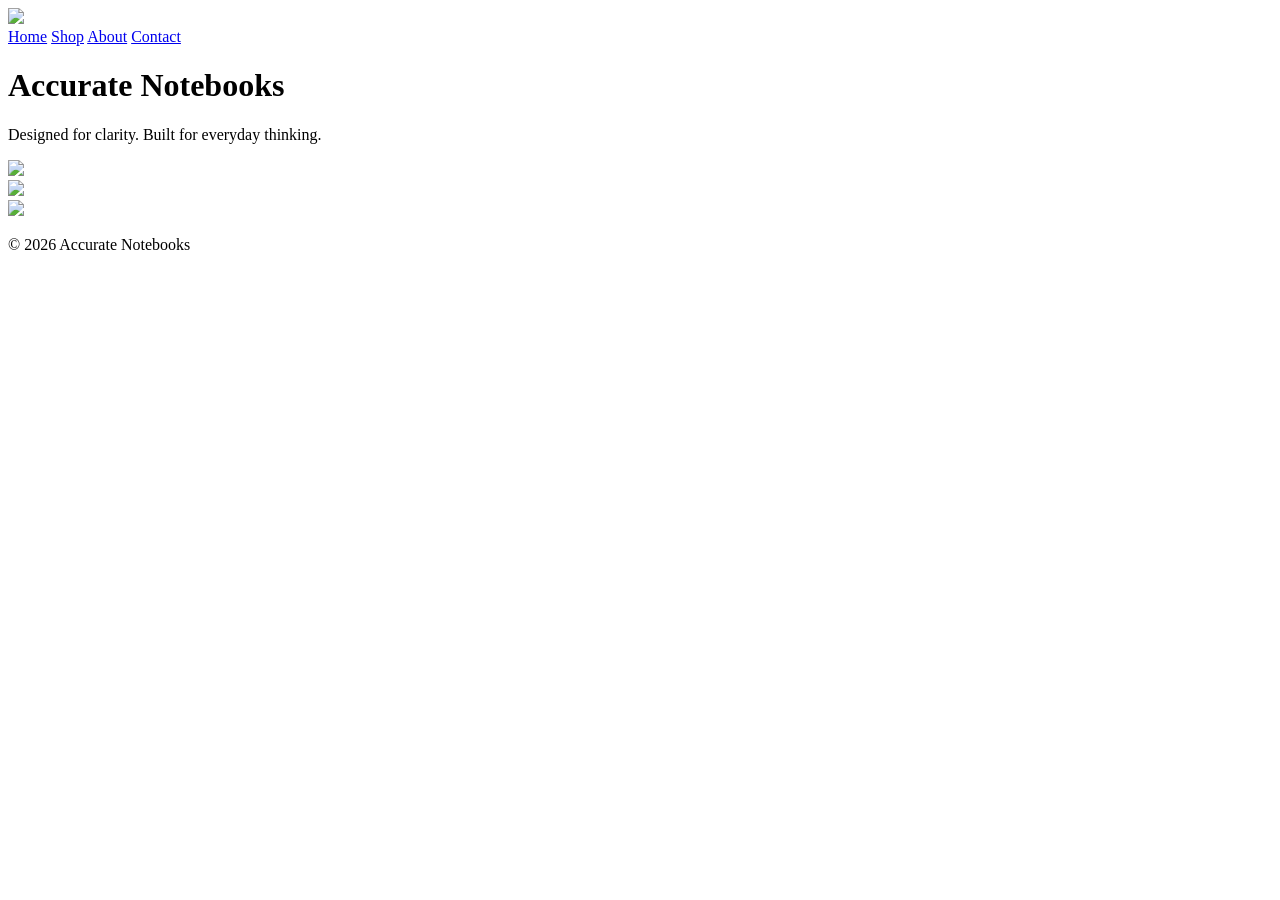
==== index.html @ 721030c9 "Create index.html" ====
<!DOCTYPE html>
<html>
<head>
  <title>Accuron Notebooks</title>
  <link rel="stylesheet" href="style.css">
  <script src="script.js"></script>
  <link href="https://fonts.googleapis.com/css2?family=Inter&display=swap" rel="stylesheet">
</head>

<body>

<header>
  <div class="logo">
    <img src="images/logo.png">
  </div>

  <nav>
    <a href="index.html">Home</a>
    <a href="shop.html">Shop</a>
    <a href="about.html">About</a>
    <a href="contact.html">Contact</a>
  </nav>

  <div class="switch" onclick="toggleDarkMode()"></div>
</header>

<div class="hero">
  <div class="hero-content">
    <h1>Accurate Notebooks</h1>
    <p>Designed for clarity. Built for everyday thinking.</p>
  </div>
</div>


<div class="poster"><img src="images/book1.jpg"></div>
<div class="poster"><img src="images/book2.jpg"></div>
<div class="poster"><img src="images/book3.jpg"></div>

<footer>
  <p>© 2026 Accurate Notebooks</p>
</footer>

</body>
</html>
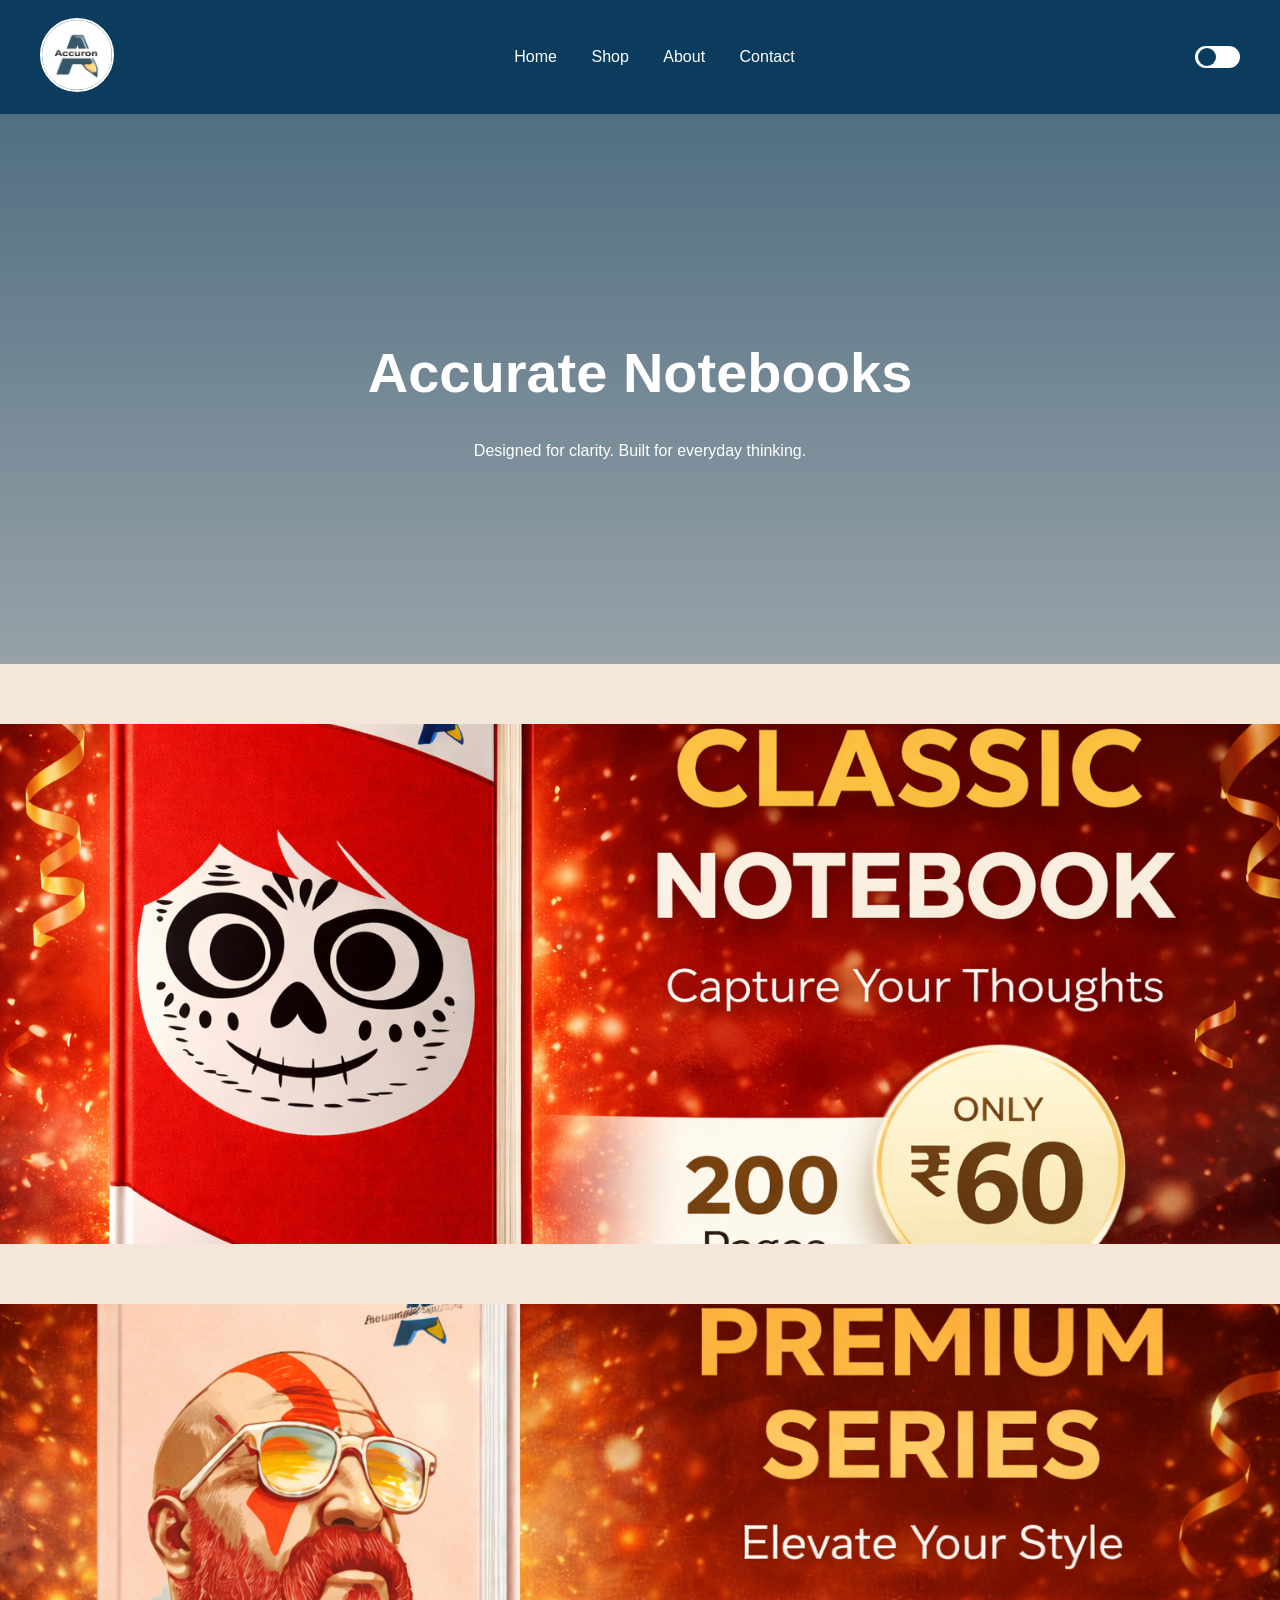
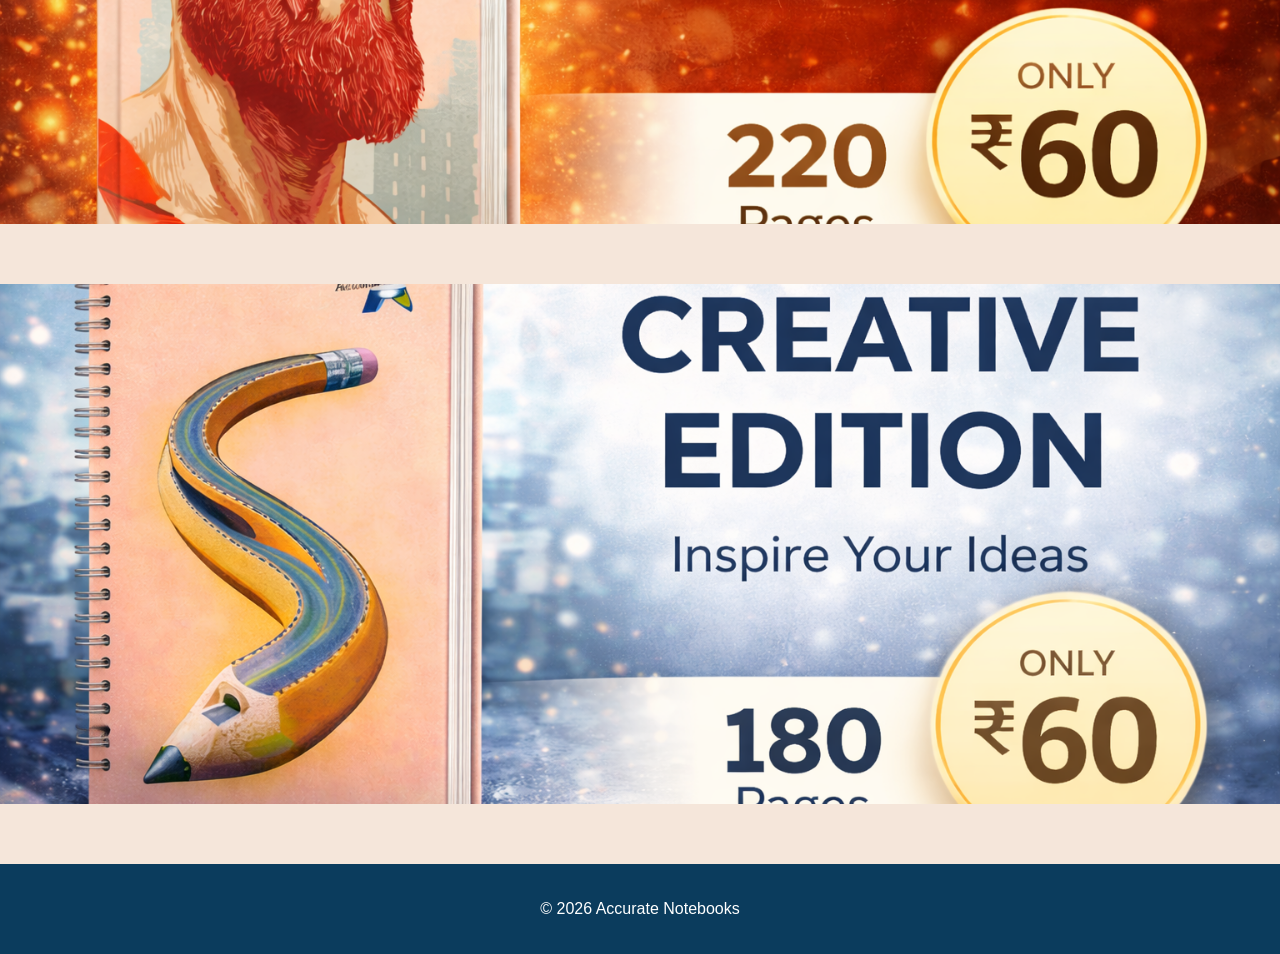
==== commit 94bc4d50: "Update index.html" ====
--- a/index.html
+++ b/index.html
@@ -11,7 +11,7 @@
 
 <header>
   <div class="logo">
-    <img src="images/logo.png">
+    <img src="logo.png">
   </div>
 
   <nav>
@@ -32,9 +32,9 @@
 </div>
 
 
-<div class="poster"><img src="images/book1.jpg"></div>
-<div class="poster"><img src="images/book2.jpg"></div>
-<div class="poster"><img src="images/book3.jpg"></div>
+<div class="poster"><img src="poster-1.jpg"></div>
+<div class="poster"><img src="poster-2.jpg"></div>
+<div class="poster"><img src="poster-3.jpg"></div>
 
 <footer>
   <p>© 2026 Accurate Notebooks</p>
--- a/style.css
+++ b/style.css
@@ -0,0 +1,167 @@
+:root {
+  --primary: #0b3c5d;
+
+  --light-bg: #f5e6da;
+  --dark-bg: #2b1e18;
+
+  --light-text: #222;
+  --dark-text: #f5e6da;
+}
+
+body {
+  margin: 0;
+  font-family: 'Inter', sans-serif;
+  background: var(--light-bg);
+  color: var(--light-text);
+  transition: all 0.3s ease;
+}
+
+body.dark {
+  background: var(--dark-bg);
+  color: var(--dark-text);
+}
+
+header {
+  background: var(--primary);
+  display: flex;
+  justify-content: space-between;
+  align-items: center;
+  padding: 18px 40px;
+}
+
+.logo img {
+  height: 70px;
+  width: 70px;
+  object-fit: cover;
+  border-radius: 50%;
+  border: 2px solid white;
+}
+
+nav a {
+  color: white;
+  margin: 0 15px;
+  text-decoration: none;
+  position: relative;
+}
+
+nav a::after {
+  content: "";
+  width: 0%;
+  height: 2px;
+  background: white;
+  position: absolute;
+  bottom: -5px;
+  left: 0;
+  transition: 0.3s;
+}
+
+nav a:hover::after {
+  width: 100%;
+}
+
+.switch {
+  width: 45px;
+  height: 22px;
+  background: white;
+  border-radius: 20px;
+  position: relative;
+  cursor: pointer;
+}
+
+.switch::before {
+  content: "";
+  width: 18px;
+  height: 18px;
+  background: #0b3c5d;
+  position: absolute;
+  top: 2px;
+  left: 3px;
+  border-radius: 50%;
+  transition: 0.3s;
+}
+
+body.dark .switch::before {
+  transform: translateX(22px);
+  background: orange;
+}
+
+.hero {
+  height: 550px;
+  background: linear-gradient(
+      rgba(11, 60, 93, 0.7),
+      rgba(11, 60, 93, 0.4)
+    ),
+    url('images/banner.jpg') center/cover no-repeat;
+
+  display: flex;
+  align-items: center;
+  justify-content: center;
+}
+
+.hero-content {
+  text-align: center;
+  color: white;
+}
+
+.hero h1 {
+  font-size: 56px;
+}
+
+/* POSTERS */
+.poster {
+  width: 100%;
+  height: 50vw;
+  max-height: 520px;
+  margin: 60px 0;
+  overflow: hidden;
+}
+
+.poster img {
+  width: 100%;
+  height: 100%;
+  object-fit: cover;
+}
+
+.container {
+  max-width: 800px;
+  margin: 80px auto;
+  padding: 0 20px;
+  line-height: 1.8;
+}
+
+input, textarea {
+  width: 100%;
+  padding: 12px;
+  margin: 10px 0;
+}
+
+footer {
+  background: var(--primary);
+  color: white;
+  text-align: center;
+  padding: 20px;
+}
+
+@media(max-width: 768px) {
+
+  header {
+    flex-direction: column;
+  }
+
+  .logo img {
+    height: 90px;
+    width: 90px;
+  }
+
+  .hero {
+    height: 400px;
+  }
+
+  .hero h1 {
+    font-size: 30px;
+  }
+
+  .poster {
+    height: 65vw;
+  }
+}
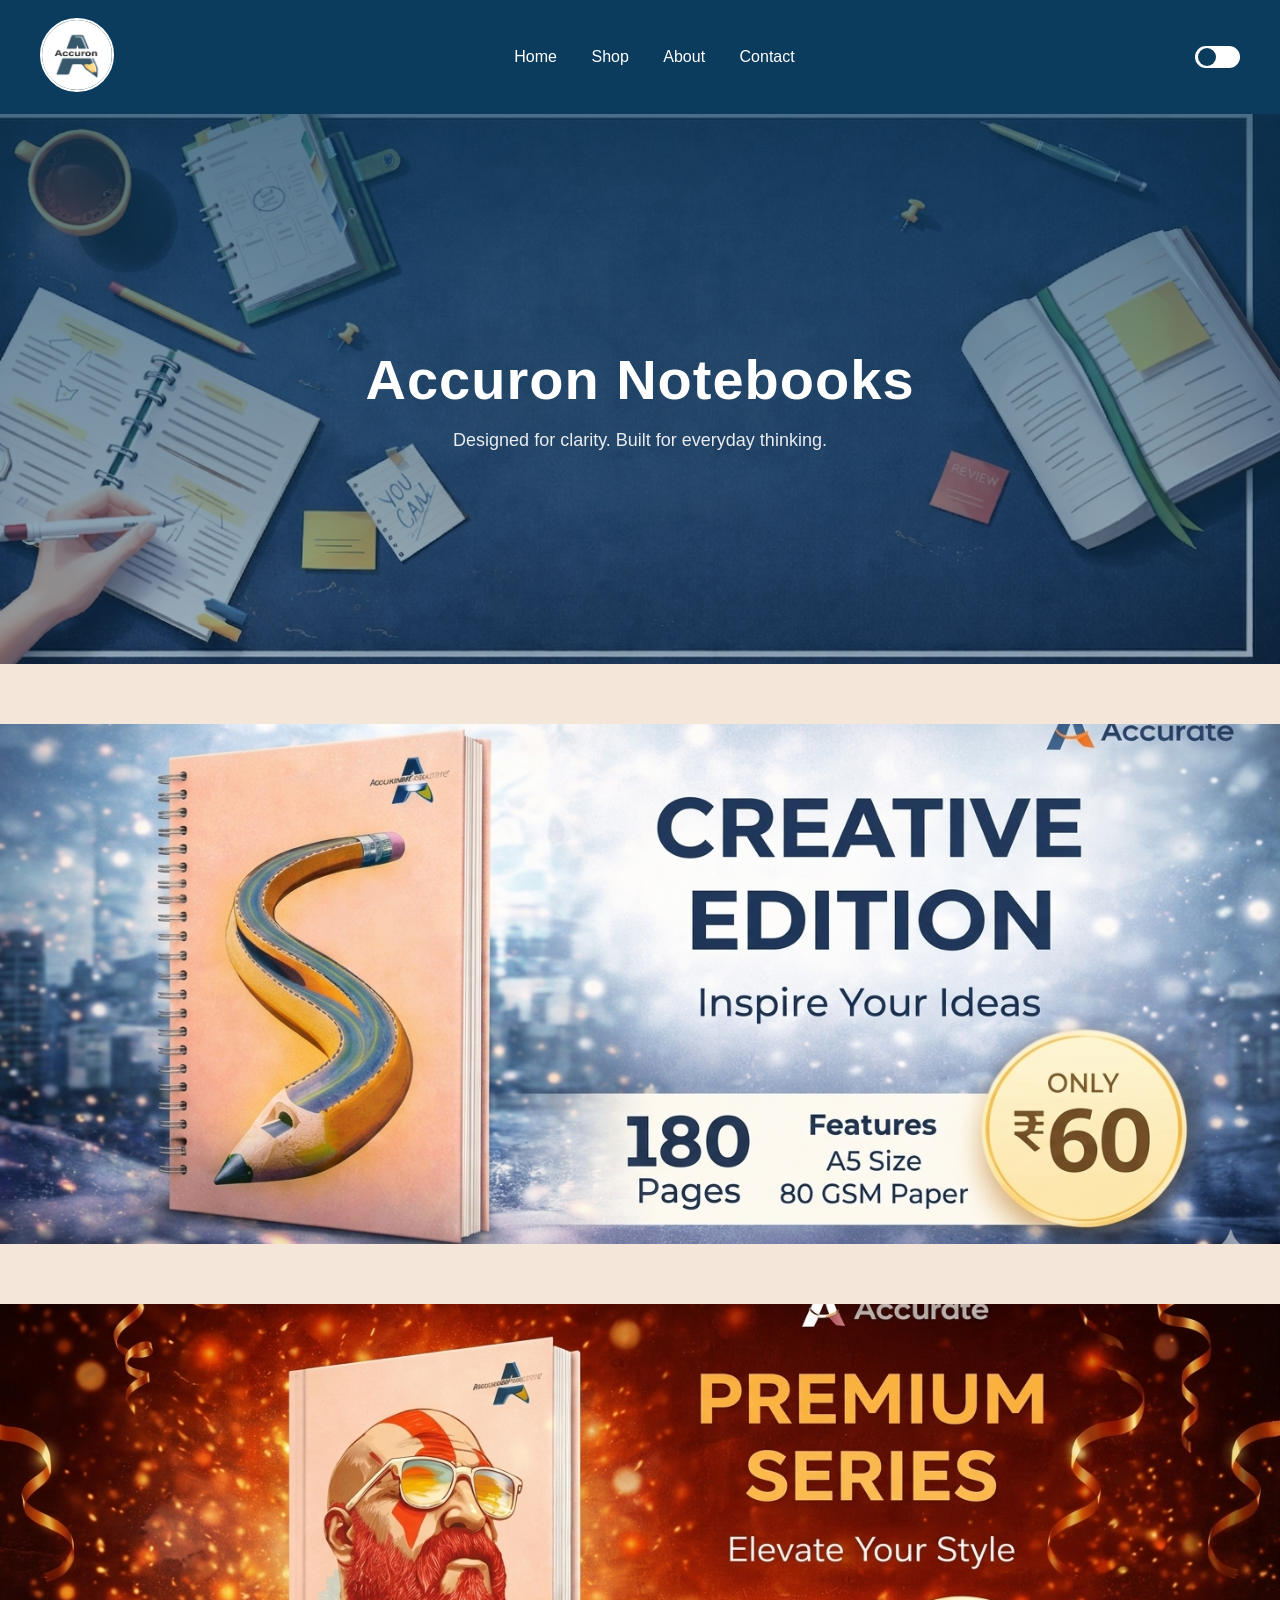
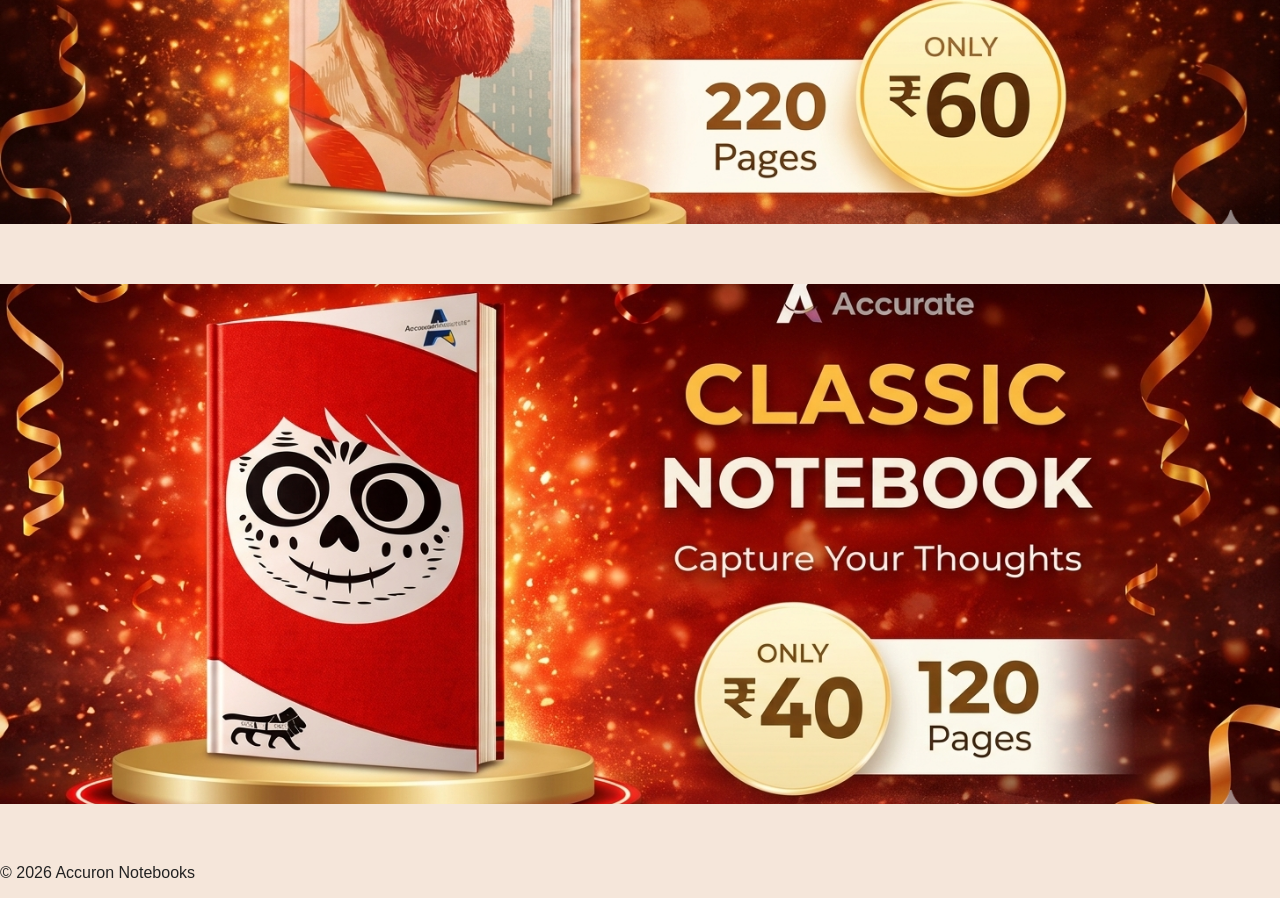
==== commit 5f58e32e: "Update index.html" ====
--- a/index.html
+++ b/index.html
@@ -26,7 +26,7 @@
 
 <div class="hero">
   <div class="hero-content">
-    <h1>Accurate Notebooks</h1>
+    <h1>Accuron Notebooks</h1>
     <p>Designed for clarity. Built for everyday thinking.</p>
   </div>
 </div>
@@ -37,7 +37,7 @@
 <div class="poster"><img src="poster-3.jpg"></div>
 
 <footer>
-  <p>© 2026 Accurate Notebooks</p>
+  <p>© 2026 Accuron Notebooks</p>
 </footer>
 
 </body>
--- a/style.css
+++ b/style.css
@@ -7,6 +7,7 @@
   --light-text: #222;
   --dark-text: #f5e6da;
 }
+
 
 body {
   margin: 0;
@@ -42,6 +43,7 @@
   margin: 0 15px;
   text-decoration: none;
   position: relative;
+  font-weight: 500;
 }
 
 nav a::after {
@@ -85,13 +87,14 @@
   background: orange;
 }
 
+
 .hero {
   height: 550px;
   background: linear-gradient(
       rgba(11, 60, 93, 0.7),
       rgba(11, 60, 93, 0.4)
     ),
-    url('images/banner.jpg') center/cover no-repeat;
+    url('banner.jpg') center/cover no-repeat;
 
   display: flex;
   align-items: center;
@@ -101,18 +104,26 @@
 .hero-content {
   text-align: center;
   color: white;
+  max-width: 700px;
+  padding: 20px;
 }
 
 .hero h1 {
   font-size: 56px;
+  margin-bottom: 10px;
+  letter-spacing: 1px;
 }
 
-/* POSTERS */
+.hero p {
+  font-size: 18px;
+  opacity: 0.9;
+}
+
 .poster {
   width: 100%;
   height: 50vw;
   max-height: 520px;
-  margin: 60px 0;
+  margin: 60px 0;  
   overflow: hidden;
 }
 
@@ -120,48 +131,13 @@
   width: 100%;
   height: 100%;
   object-fit: cover;
+  transition: 0.4s ease;
 }
 
-.container {
-  max-width: 800px;
-  margin: 80px auto;
-  padding: 0 20px;
-  line-height: 1.8;
+
+.poster:hover img {
+  transform: scale(1.04);
 }
 
-input, textarea {
-  width: 100%;
-  padding: 12px;
-  margin: 10px 0;
-}
 
-footer {
-  background: var(--primary);
-  color: white;
-  text-align: center;
-  padding: 20px;
-}
-
-@media(max-width: 768px) {
-
-  header {
-    flex-direction: column;
-  }
-
-  .logo img {
-    height: 90px;
-    width: 90px;
-  }
-
-  .hero {
-    height: 400px;
-  }
-
-  .hero h1 {
-    font-size: 30px;
-  }
-
-  .poster {
-    height: 65vw;
-  }
-}
+.container
